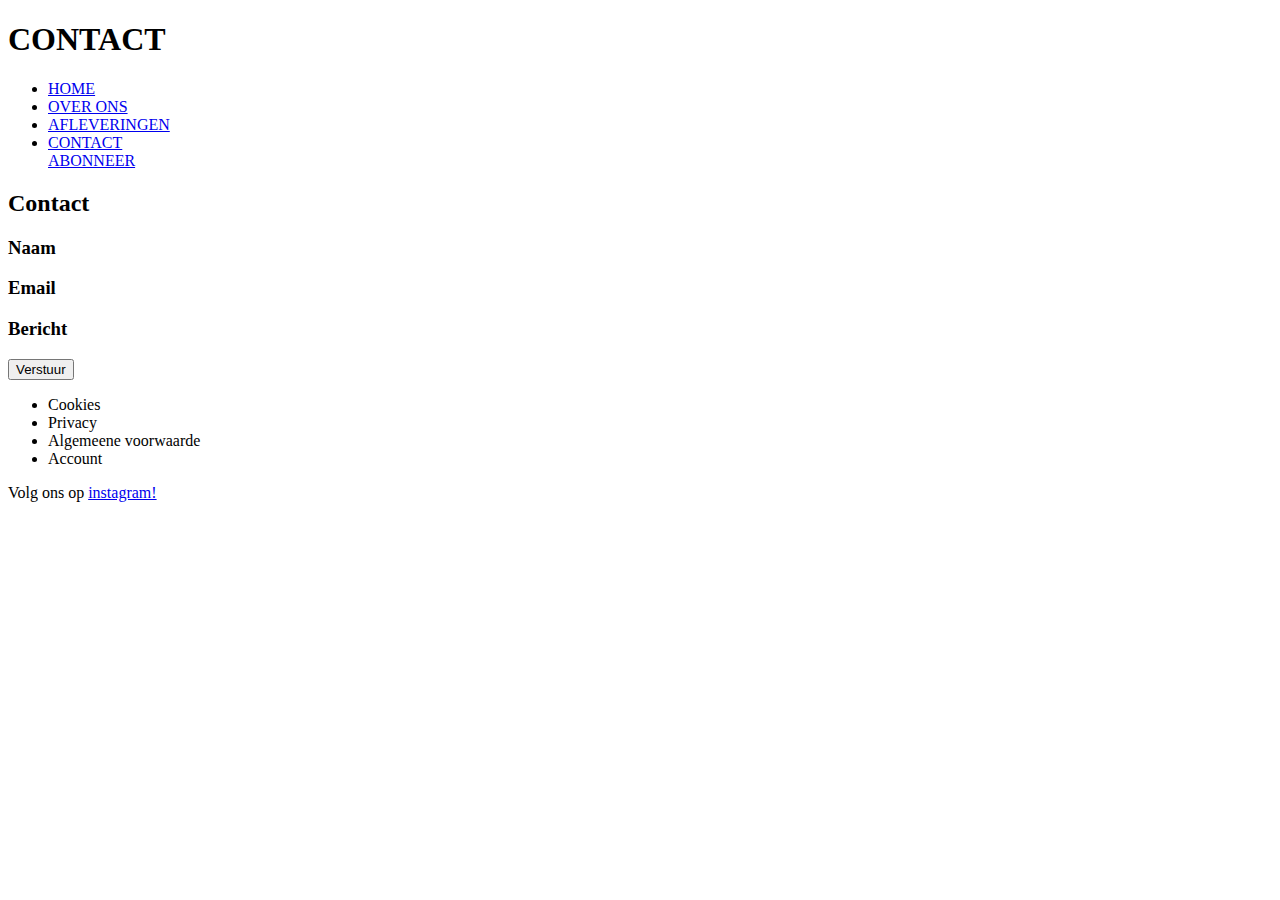
==== abboneer.html @ 4aa471ad "Add files via upload" ====
<!DOCTYPE html>
<html lang="nl">
<head>
    <meta charset="UTF-8">
    <meta name="viewport" content="width=device-width, initial-scale=1.0">
    <title>Beroepsgeheim</title>
    <link rel="stylesheet" href="styles.css">
</head>

<body>
    
<header> 
    <h1>CONTACT</h1>
    <nav>
        <ul>
            <li><a href="index.html" >HOME</a></li>
            <li><a href="overons.html" >OVER ONS</a></li>
            <li><a href="afleveringen.html" >AFLEVERINGEN</a></li>
            <li><a href="abboneer.html" class="aanwezig">CONTACT</a></li>
            <a href="#" class="abonneer">ABONNEER</a> 
       </ul>
    </nav>
</header>

<main>
    <h2>Contact</h2>
    <section class="contact">
       <h3>Naam</h3>
       <h3>Email</h3>
    </section>
    <section>
       <h3 class="bericht">Bericht</h3>
    </section>
    <button class="verstuur">Verstuur</button>
</main>

<footer>
    <ul>
        <li>Cookies</li>
        <li>Privacy</li>
        <li>Algemeene voorwaarde</li>
        <li>Account</li>
    </ul>
        <p>Volg ons op <a href="https://www.instagram.com">instagram!</a></p>
    </footer>

</body>
</html>
---- styles.css ----
p {front-size: 1.2em;}
p {colar : red}
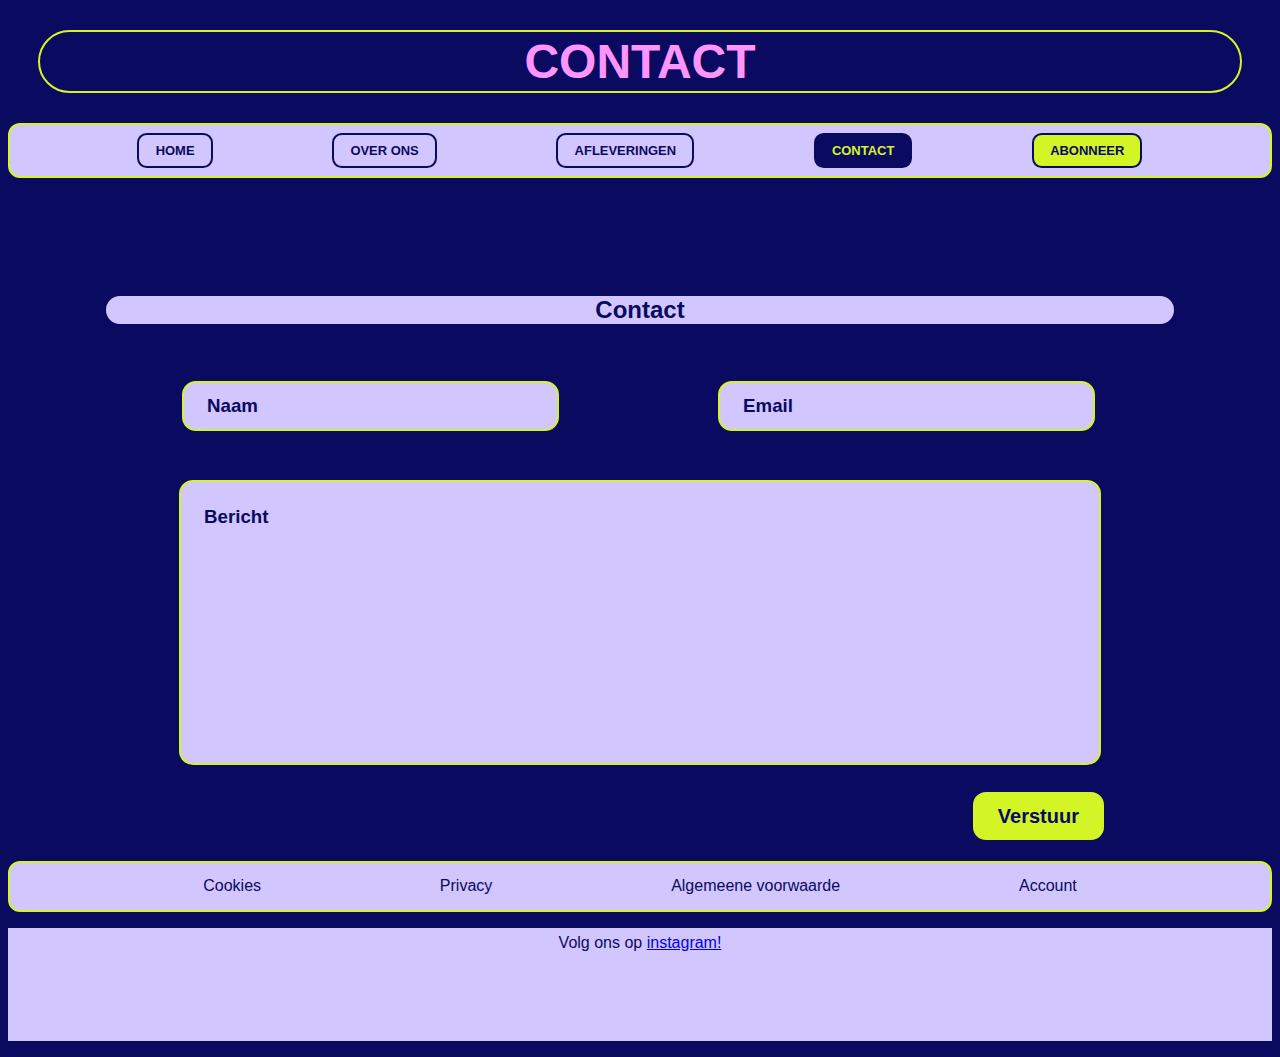
==== commit db3a2df9: "Add files via upload" ====
--- a/abboneer.html
+++ b/abboneer.html
@@ -28,9 +28,11 @@
        <h3>Naam</h3>
        <h3>Email</h3>
     </section>
+
     <section>
        <h3 class="bericht">Bericht</h3>
     </section>
+    
     <button class="verstuur">Verstuur</button>
 </main>
 
--- a/styles.css
+++ b/styles.css
@@ -1,2 +1,379 @@
-p {front-size: 1.2em;}
-p {colar : red}+
+body {
+    color : #FE95FE;
+    background : #0A0A60;
+    font-family: 'tahoma', sans-serif;
+}
+ 
+h1 {
+    color : #FE95FE;
+    margin: 0.625em;  
+    padding: 2px;
+    border: 2px solid #D3F526;
+    text-align: center; 
+    border-radius: 0.75em;
+    font-size: 3em;
+}
+
+h2 {
+    color: #0A0A60;
+    border: 2px solid #0A0A60;
+    border-radius: 0.75em;
+    background-color: #D2C6FF;
+    text-align: center;
+}
+
+/*navigatiebalk*/
+nav ul {
+    font-size: 1em;
+    background-color: #D2C6FF; 
+    display: flex;
+    justify-content: space-evenly;
+    list-style-type: none;
+    border: 2px solid #D3F526 ;
+    border-radius: 0.75em;
+    padding: 0.5em;
+    font-family: 'tahoma', sans-serif;
+}
+
+nav a{
+    text-align: center;
+    text-decoration: none;
+    display: inline-block;
+    padding: 0.625em 1.25em;
+    background-color: #D2C6FF;
+    color: #0A0A60;
+    border: 2px solid #0A0A60;
+    border-radius: 0.75em; 
+    font-size: 0.81em;
+    font-weight: bold;
+    transition: background-color 0.3s, color 0.3s; 
+}
+
+nav a:hover {
+    background-color:#0A0A60;
+    border-radius: 0.75em;
+    transform: scale(1.1);
+    color: #D3F526; 
+}
+
+nav a:active {
+    color: #0A0A60;
+    background-color:#D3F526;
+}
+
+/*aanwezigheid op de pagina in de nav ul*/
+.aanwezig {
+    background-color: #0A0A60;
+    color: #D3F526;
+}
+
+/*abonneer knop*/
+.nav-links {
+    list-style: none;
+    display: flex;
+    gap: 1.25em; /* Ruimte tussen de links */
+    margin: 0;
+    padding: 0;
+}
+
+.abonneer {
+    padding: 0.625em 1.25em;
+    background-color: #D3F526;
+    color: #0A0A60;
+    border: 2px solid #0A0A60;
+    border-radius: 0.75em; 
+    font-size: 0.81em;
+    font-weight: bold;
+    transition: background-color 0.3s, color 0.3s; 
+}
+
+.abonneer:hover {
+    background-color: #FE95FE;
+    color: #D3F526; 
+    border-radius: 0.75em;
+}
+
+/*main*/
+main img { 
+    width: 70em;
+    justify-content: space-evenly;
+}
+
+main {
+    border: 1em solid #0A0A60;
+    padding: 1em;
+    color:#0A0A60; 
+    text-align: center;
+    margin: 4em;
+}
+
+.logo {
+    background-color: #D2C6FF;
+    padding: 0.625em;
+    margin: 3.1em;
+    border-radius: 0.75em;
+}
+
+.introductie {
+    background-color: #D2C6FF;
+    padding: 0.625em;
+    margin: 3.1em;
+    border-radius: 0.75em;
+}
+
+.introductie p {
+    text-align: left;
+}
+
+/*video yt*/
+.video {
+    background-color: #D2C6FF;
+    padding: 0.625em;
+    margin: 3.1em;
+    border-radius: 0.75em;
+}
+
+.youtube {
+    height: 19.7em;
+    width: 35em;
+}
+
+/*start popup*/
+.popup {
+    display: none; /* Verborgen totdat het doel wordt geactiveerd */
+    position: fixed;
+    z-index: 1;
+    left: 0;
+    top: 0;
+    width: 100%;
+    height: 100%;
+    background-color: rgba(0, 0, 0, 0.8); /* Donkere achtergrond van */
+}
+
+/* Popup-inhoud */
+.popup-content {
+    color: #0A0A60;
+    background-color: #D3F526;
+    margin: 15% auto;
+    padding: 1.25em;
+    width: 50%;
+    border-radius: 0.625em;
+    text-align: center;
+    box-shadow: 0 0.25em 0.5em rgba(0, 0, 0, 0.2);
+    position: relative;
+}
+
+p strong {
+    color: #FE95FE;
+}
+
+/* Sluitknop (X) */
+.close-btn {
+    position: absolute;
+    top: 0.625em;
+    right: 1.25em;
+    font-size: 1.5em;
+    text-decoration: none;
+    color: #FE95FE;
+}
+
+.close-btn:hover,
+.close-btn:focus {
+    color: #D3F526;
+}
+
+/* Wanneer het anker (#popup) in de URL is, toon de popup */
+:target {
+    display: block;
+}
+
+.kortingscode-link {
+    color: #FE95FE;
+    background-color: #D3F526;
+    padding: 0.625em;
+    border: 2px solid #D2C6FF;
+    border-radius: 0.75em;
+    
+}
+/*einde popup*/
+
+/*over ons*/ 
+.overons h2 {
+    text-size-adjust: 0.625em;
+    text-align: center;
+    width: 100%;
+}
+
+h3 {
+    color:#D3F526;
+    background-color: #0A0A60;
+    padding: 0.625em;
+    border-radius: 12px;
+    display: inline-block;
+    margin: 0.3em;
+    text-align: center; 
+}
+
+.overons {
+    background-color: #D2C6FF;
+    padding: 1.25em;
+    margin: 3.1em;
+    border-radius: 0.75em;
+}
+
+.persoonlijk {
+    display: flex; 
+    padding: 1.25em;
+    margin: 3.1em;
+    border-radius: 0.75em;
+    text-align: left;
+    background-color: #D2C6FF;
+}
+
+.overons p {
+    text-align: left;
+}
+
+/*afleveringen*/
+.afleveringen {
+    display: flex;
+    flex-direction: column;
+    gap: 1.25em; 
+    margin: 0; 
+}
+
+.aflevering {
+    color: #FE95FE;
+    display: flex; 
+    gap: 1.9em; /* ruimte tussen de thumbnail en de tekst */
+    padding: 1.9em;
+    text-align: left;
+}
+
+.aflevering img { /* Thumbnail */
+    max-height: 9.4em; 
+    width: auto; 
+}
+
+.aflevering div { 
+    display: flex; 
+    flex-direction: column; 
+}
+
+.aflevering h3 {
+    background-color: #0A0A60;
+    color: #D3F526;
+    text-align: left;
+    padding: 0; 
+    margin: 0; 
+}
+
+.duur { /* Tijd van de afleveringen */
+    color: #D3F526;
+}
+
+
+button { /*meer afleveringen*/
+    padding: 0.625em 1.25em;
+    background-color: #D3F526;
+    color: #0A0A60;
+    border: 2px solid #0A0A60;
+    border-radius: 0.75em; 
+    font-size: 1.25em;
+    font-weight: bold;
+    transition: background-color 0.3s, color 0.3s; 
+}
+
+button:hover {
+    background-color: #FE95FE;
+    border-radius: 0.75em;
+    transform: scale(1.2);
+}
+
+button:active {
+    color: #0A0A60;
+    background-color:#D3F526;
+}
+
+/*contact*/
+.contact {
+    display: flex; 
+    justify-content: space-between; 
+    margin-bottom: 0.625em;
+    background-color: #0A0A60;
+    width: 100%;
+    margin: 3.1em;
+} 
+
+.contact h3 {
+    color: #0A0A60;
+    border: 2px solid #D3F526; 
+    background-color: #D2C6FF;
+    border-radius: 0.75em; 
+    padding: 0.625em 1.25em; 
+    flex: 1; 
+    text-align: left; 
+    margin-bottom: 0%;
+    margin-right: 7em;
+    margin-left: 1.5em;
+}
+
+.bericht {
+    color: #0A0A60;
+    border: 2px solid #D3F526;
+    background-color: #D2C6FF;
+    border-radius: 0.75em; 
+    padding: 1.25em;
+    margin: 0; 
+    width: calc(100% - 200px); /* breedte van de balk */
+    text-align: left;
+    height: 12.5em;
+    margin-top: 0%;
+}
+
+/*knop verstuur*/
+.verstuur {
+    justify-content: right;
+    flex-direction: row;
+    text-align: right;
+    float: right;
+    margin-right: 3.5em;
+    margin-top: 1.25em;
+}
+
+/*footer*/
+footer ul {
+    color: #0A0A60;
+    background-color: #D2C6FF; 
+    display: flex;
+    justify-content: space-evenly;
+    list-style-type: none;
+    border: 2px solid #D3F526;
+    border-radius: 0.75em;
+    padding: 0.9em;
+    transition: all 350ms ease; 
+}
+
+footer ul li:hover {
+    background-color:#FE95FE;
+    border-radius: 0.75em;
+    padding: 0.3;
+}
+
+ul li:active {
+    color: #0A0A60;
+    background-color:#D3F526;
+}
+
+footer p {
+    color: #0A0A60;
+    background-color: #D2C6FF;
+    padding: 0.4em;
+    height: 6.25em;
+    justify-content: center;
+    text-align: center;
+}
+/*einde footer*/
+
+
